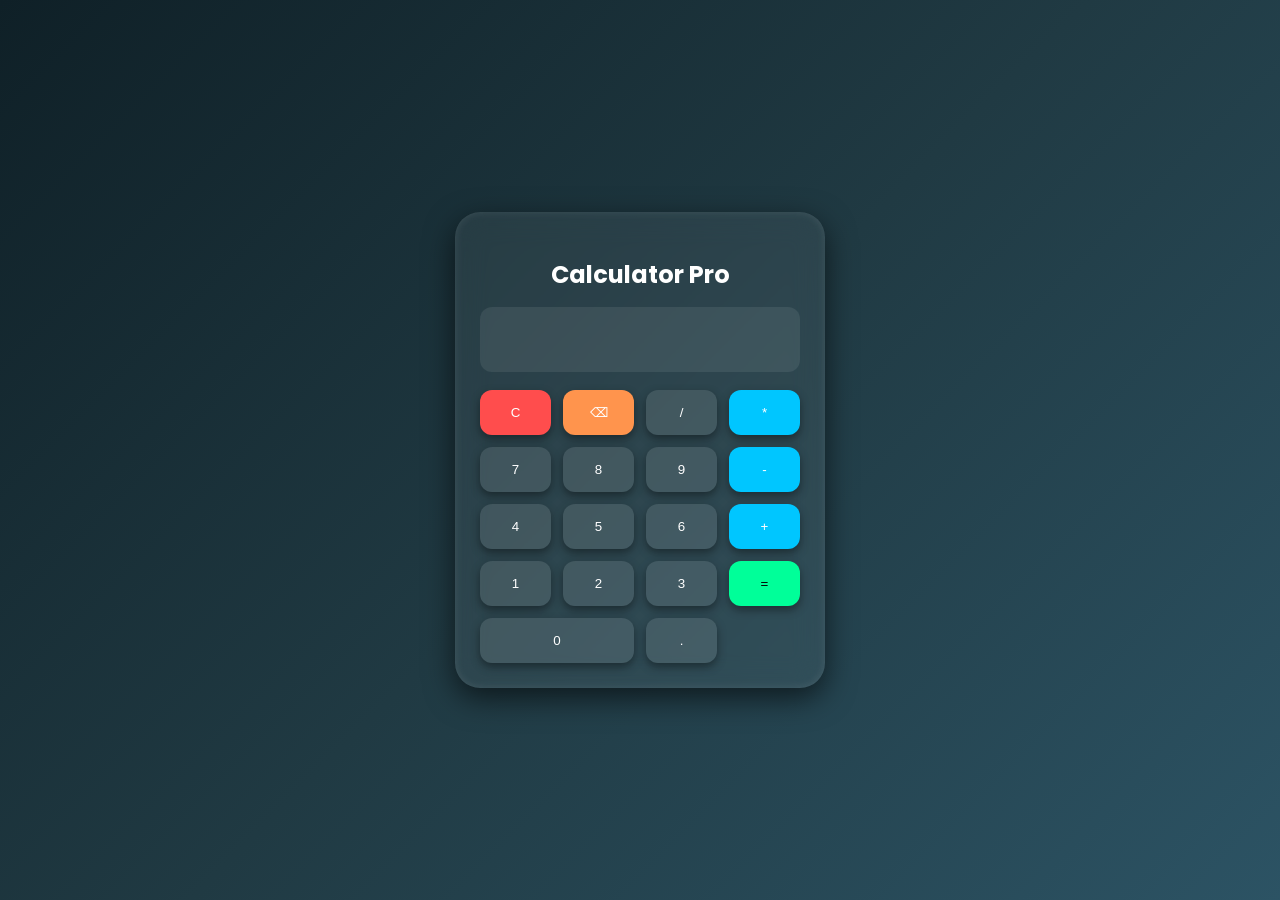
==== index.html @ 5459df9a "Create index.html" ====
<!DOCTYPE html>
<html lang="en">
<head>
  <meta charset="UTF-8">
  <title>Calculator Pro</title>

  <link href="https://fonts.googleapis.com/css2?family=Poppins&display=swap" rel="stylesheet">
  <style>@import url('https://fonts.googleapis.com/css2?family=Poppins:wght@300;500;700&display=swap');

body {
  margin: 0;
  min-height: 100vh;

  display: flex;
  justify-content: center;
  align-items: center;

  font-family: 'Poppins', sans-serif;

  /* NEW CLEAN BACKGROUND */
  background: linear-gradient(135deg, #0f2027, #203a43, #2c5364);

  overflow: hidden;
}

/* Calculator */
.calculator {
  width: 90%;
  max-width: 320px;

  padding: 25px;
  border-radius: 25px;

  background: rgba(255,255,255,0.06);
  backdrop-filter: blur(15px);

  box-shadow:
    0 10px 30px rgba(0,0,0,0.6),
    inset 0 0 10px rgba(255,255,255,0.1);

  color: white;
  overflow: hidden;
}

/* Title */
.title {
  text-align: center;
  margin-bottom: 15px;
}

/* Display */
#display {
  width: 100%;
  height: 65px;

  border-radius: 12px;
  border: none;
  outline: none;

  padding: 10px;
  font-size: 24px;
  text-align: right;

  background: rgba(255,255,255,0.08);
  color: white;

  box-sizing: border-box;

  overflow-x: auto;
  white-space: nowrap;
}

/* Grid */
.buttons {
  margin-top: 18px;
  display: grid;
  grid-template-columns: repeat(4, 1fr);
  gap: 12px;
}

/* Buttons */
button {
  padding: 15px;
  border-radius: 12px;
  border: none;

  background: rgba(255,255,255,0.1);
  color: white;

  cursor: pointer;
  transition: 0.2s;

  box-shadow: 0 4px 10px rgba(0,0,0,0.4);
}

/* Hover */
button:hover {
  transform: scale(1.05);
  background: #00c6ff;
}

/* Special buttons */
button:nth-child(1) { background: #ff4d4d; }
button:nth-child(2) { background: #ff944d; }

button:nth-child(4),
button:nth-child(8),
button:nth-child(12),
button:nth-child(16) {
  background: #00c6ff;
}

/* Equals */
button:nth-child(16) {
  background: #00ff99;
  color: black;
}

/* Zero */
.zero {
  grid-column: span 2;
}</style>
</head>
<body>

<div class="calculator">
  <h2 class="title">Calculator Pro</h2>

  <!-- Display -->
  <input type="text" id="display" disabled>

  <!-- Buttons -->
  <div class="buttons">
    <button onclick="clearDisplay()">C</button>
    <button onclick="deleteLast()">⌫</button>
    <button onclick="appendValue('/')">/</button>
    <button onclick="appendValue('*')">*</button>

    <button onclick="appendValue('7')">7</button>
    <button onclick="appendValue('8')">8</button>
    <button onclick="appendValue('9')">9</button>
    <button onclick="appendValue('-')">-</button>

    <button onclick="appendValue('4')">4</button>
    <button onclick="appendValue('5')">5</button>
    <button onclick="appendValue('6')">6</button>
    <button onclick="appendValue('+')">+</button>

    <button onclick="appendValue('1')">1</button>
    <button onclick="appendValue('2')">2</button>
    <button onclick="appendValue('3')">3</button>
    <button onclick="calculate()">=</button>

    <button class="zero" onclick="appendValue('0')">0</button>
    <button onclick="appendValue('.')">.</button>
  </div>
</div>

<script>let display = document.getElementById("display");

function appendValue(value) {
  display.value += value;
}

function clearDisplay() {
  display.value = "";
}

function deleteLast() {
  display.value = display.value.slice(0, -1);
}

function calculate() {
  try {
    display.value = eval(display.value);
  } catch {
    display.value = "Error";
  }
}

// Keyboard support
document.addEventListener("keydown", function(e) {
  if (!isNaN(e.key) || "+-*/.".includes(e.key)) {
    appendValue(e.key);
  } else if (e.key === "Enter") {
    calculate();
  } else if (e.key === "Backspace") {
    deleteLast();
  }
});
</script>
</body>
</html>
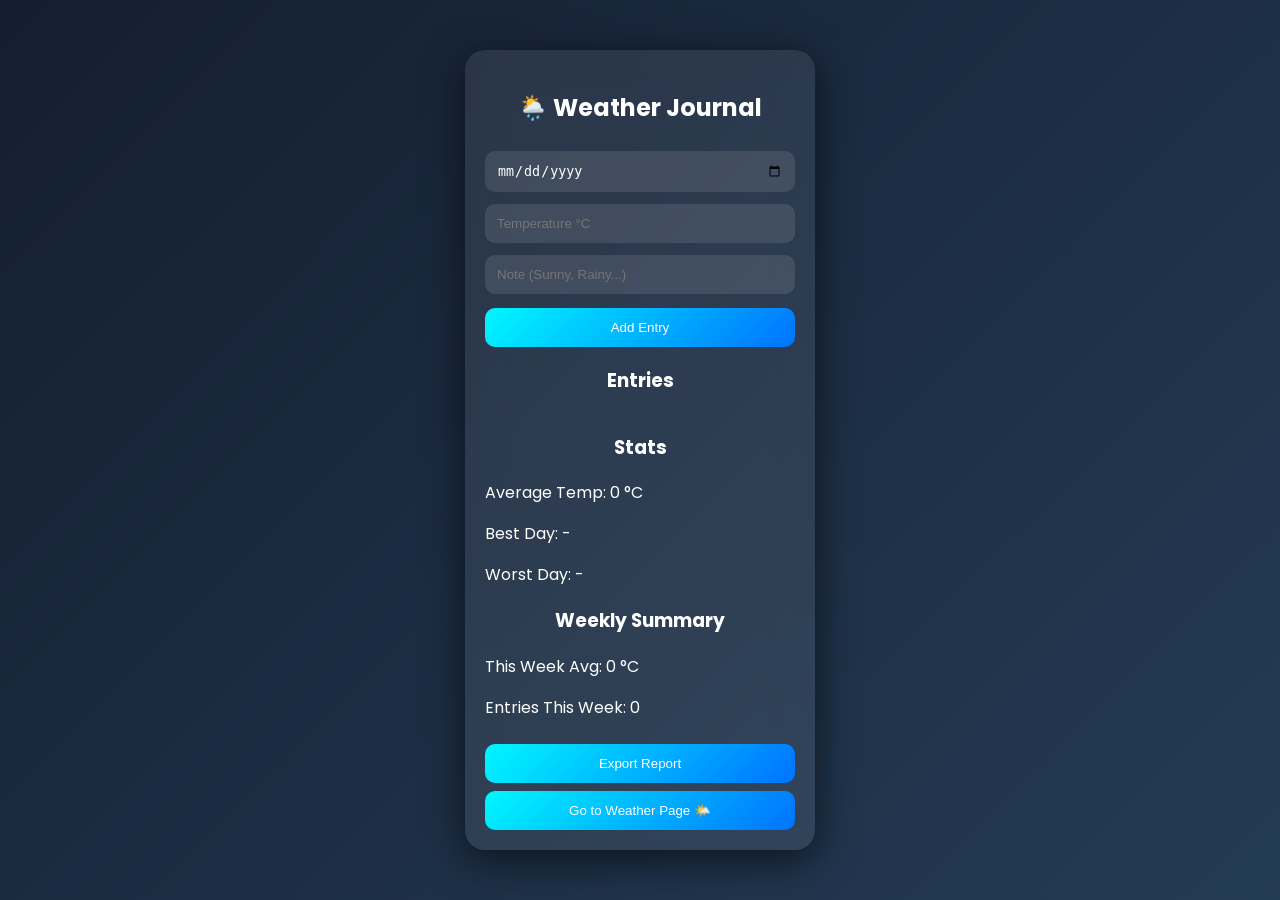
==== commit 156c0b01: "Update index.html" ====
--- a/index.html
+++ b/index.html
@@ -2,192 +2,247 @@
 <html lang="en">
 <head>
   <meta charset="UTF-8">
-  <title>Calculator Pro</title>
+  <title>Weather Journal</title>
 
   <link href="https://fonts.googleapis.com/css2?family=Poppins&display=swap" rel="stylesheet">
-  <style>@import url('https://fonts.googleapis.com/css2?family=Poppins:wght@300;500;700&display=swap');
+
+<style>
+@import url('https://fonts.googleapis.com/css2?family=Poppins:wght@300;500;700&display=swap');
 
 body {
   margin: 0;
   min-height: 100vh;
+  font-family: 'Poppins', sans-serif;
 
   display: flex;
   justify-content: center;
   align-items: center;
 
-  font-family: 'Poppins', sans-serif;
-
-  /* NEW CLEAN BACKGROUND */
-  background: linear-gradient(135deg, #0f2027, #203a43, #2c5364);
-
-  overflow: hidden;
-}
-
-/* Calculator */
-.calculator {
+  background: linear-gradient(135deg, #141e30, #243b55);
+  overflow-x: hidden;
+}
+
+.container {
   width: 90%;
-  max-width: 320px;
-
-  padding: 25px;
-  border-radius: 25px;
-
-  background: rgba(255,255,255,0.06);
-  backdrop-filter: blur(15px);
-
-  box-shadow:
-    0 10px 30px rgba(0,0,0,0.6),
-    inset 0 0 10px rgba(255,255,255,0.1);
-
+  max-width: 350px;
+  padding: 20px;
+  border-radius: 20px;
+
+  background: rgba(255, 255, 255, 0.08);
+  backdrop-filter: blur(20px);
+
+  box-shadow: 0 10px 40px rgba(0,0,0,0.6);
   color: white;
-  overflow: hidden;
-}
-
-/* Title */
-.title {
+  box-sizing: border-box;
+}
+
+h2, h3 {
   text-align: center;
-  margin-bottom: 15px;
-}
-
-/* Display */
-#display {
+}
+
+input {
   width: 100%;
-  height: 65px;
-
-  border-radius: 12px;
+  padding: 12px;
+  margin: 6px 0;
+  border-radius: 10px;
   border: none;
   outline: none;
 
-  padding: 10px;
-  font-size: 24px;
-  text-align: right;
-
-  background: rgba(255,255,255,0.08);
-  color: white;
-
-  box-sizing: border-box;
-
-  overflow-x: auto;
-  white-space: nowrap;
-}
-
-/* Grid */
-.buttons {
-  margin-top: 18px;
-  display: grid;
-  grid-template-columns: repeat(4, 1fr);
-  gap: 12px;
-}
-
-/* Buttons */
-button {
-  padding: 15px;
-  border-radius: 12px;
-  border: none;
-
   background: rgba(255,255,255,0.1);
   color: white;
+  box-sizing: border-box;
+}
+
+button {
+  width: 100%;
+  padding: 12px;
+  border-radius: 10px;
+  border: none;
+  margin-top: 8px;
+
+  background: linear-gradient(135deg, #00f7ff, #0072ff);
+  color: white;
 
   cursor: pointer;
-  transition: 0.2s;
-
-  box-shadow: 0 4px 10px rgba(0,0,0,0.4);
-}
-
-/* Hover */
+  transition: 0.3s;
+  box-sizing: border-box;
+}
+
 button:hover {
-  transform: scale(1.05);
-  background: #00c6ff;
-}
-
-/* Special buttons */
-button:nth-child(1) { background: #ff4d4d; }
-button:nth-child(2) { background: #ff944d; }
-
-button:nth-child(4),
-button:nth-child(8),
-button:nth-child(12),
-button:nth-child(16) {
-  background: #00c6ff;
-}
-
-/* Equals */
-button:nth-child(16) {
-  background: #00ff99;
-  color: black;
-}
-
-/* Zero */
-.zero {
-  grid-column: span 2;
-}</style>
+  transform: translateY(-2px);
+  background: #005bea;
+}
+
+ul {
+  list-style: none;
+  padding: 0;
+  max-height: 130px;
+  overflow-y: auto;
+}
+
+li {
+  background: rgba(255,255,255,0.2);
+  padding: 10px;
+  margin: 6px 0;
+  border-radius: 8px;
+  word-wrap: break-word;
+}
+
+.section {
+  margin-top: 15px;
+}
+</style>
 </head>
+
 <body>
 
-<div class="calculator">
-  <h2 class="title">Calculator Pro</h2>
-
-  <!-- Display -->
-  <input type="text" id="display" disabled>
-
-  <!-- Buttons -->
-  <div class="buttons">
-    <button onclick="clearDisplay()">C</button>
-    <button onclick="deleteLast()">⌫</button>
-    <button onclick="appendValue('/')">/</button>
-    <button onclick="appendValue('*')">*</button>
-
-    <button onclick="appendValue('7')">7</button>
-    <button onclick="appendValue('8')">8</button>
-    <button onclick="appendValue('9')">9</button>
-    <button onclick="appendValue('-')">-</button>
-
-    <button onclick="appendValue('4')">4</button>
-    <button onclick="appendValue('5')">5</button>
-    <button onclick="appendValue('6')">6</button>
-    <button onclick="appendValue('+')">+</button>
-
-    <button onclick="appendValue('1')">1</button>
-    <button onclick="appendValue('2')">2</button>
-    <button onclick="appendValue('3')">3</button>
-    <button onclick="calculate()">=</button>
-
-    <button class="zero" onclick="appendValue('0')">0</button>
-    <button onclick="appendValue('.')">.</button>
+<div class="container">
+  <h2>🌦️ Weather Journal</h2>
+
+  <!-- Inputs -->
+  <input type="date" id="date">
+  <input type="number" id="temp" placeholder="Temperature °C">
+  <input type="text" id="note" placeholder="Note (Sunny, Rainy...)">
+  <button onclick="addEntry()">Add Entry</button>
+
+  <!-- Entries -->
+  <div class="section">
+    <h3>Entries</h3>
+    <ul id="entries"></ul>
   </div>
+
+  <!-- Stats -->
+  <div class="section">
+    <h3>Stats</h3>
+    <p>Average Temp: <span id="avg">0</span> °C</p>
+    <p>Best Day: <span id="best">-</span></p>
+    <p>Worst Day: <span id="worst">-</span></p>
+  </div>
+
+  <!-- Weekly -->
+  <div class="section">
+    <h3>Weekly Summary</h3>
+    <p>This Week Avg: <span id="weekAvg">0</span> °C</p>
+    <p>Entries This Week: <span id="weekCount">0</span></p>
+  </div>
+
+  <!-- Export -->
+  <button onclick="exportData()">Export Report</button>
+
+  <!-- Navigation -->
+  <button onclick="goToWeather()">Go to Weather Page 🌤️</button>
 </div>
 
-<script>let display = document.getElementById("display");
-
-function appendValue(value) {
-  display.value += value;
-}
-
-function clearDisplay() {
-  display.value = "";
-}
-
-function deleteLast() {
-  display.value = display.value.slice(0, -1);
-}
-
-function calculate() {
-  try {
-    display.value = eval(display.value);
-  } catch {
-    display.value = "Error";
+<script>
+let data = JSON.parse(localStorage.getItem("weatherData")) || [];
+
+// Add entry
+function addEntry() {
+  let date = document.getElementById("date").value;
+  let temp = document.getElementById("temp").value;
+  let note = document.getElementById("note").value;
+
+  if (!date || !temp || !note) {
+    alert("Please fill all fields");
+    return;
   }
-}
-
-// Keyboard support
-document.addEventListener("keydown", function(e) {
-  if (!isNaN(e.key) || "+-*/.".includes(e.key)) {
-    appendValue(e.key);
-  } else if (e.key === "Enter") {
-    calculate();
-  } else if (e.key === "Backspace") {
-    deleteLast();
+
+  let entry = {
+    date: date,
+    temp: Number(temp),
+    note: note
+  };
+
+  data.push(entry);
+  localStorage.setItem("weatherData", JSON.stringify(data));
+
+  displayEntries();
+  calculateStats();
+  calculateWeeklySummary();
+}
+
+// Show entries
+function displayEntries() {
+  let list = document.getElementById("entries");
+  list.innerHTML = "";
+
+  data.forEach(e => {
+    let li = document.createElement("li");
+    li.innerText = `${e.date} - ${e.temp}°C - ${e.note}`;
+    list.appendChild(li);
+  });
+}
+
+// Stats
+function calculateStats() {
+  if (data.length === 0) return;
+
+  let total = 0;
+  let best = data[0];
+  let worst = data[0];
+
+  data.forEach(e => {
+    total += e.temp;
+    if (e.temp > best.temp) best = e;
+    if (e.temp < worst.temp) worst = e;
+  });
+
+  document.getElementById("avg").innerText = (total / data.length).toFixed(2);
+  document.getElementById("best").innerText = best.date;
+  document.getElementById("worst").innerText = worst.date;
+}
+
+// Weekly summary
+function calculateWeeklySummary() {
+  let today = new Date();
+  let weekAgo = new Date();
+  weekAgo.setDate(today.getDate() - 7);
+
+  let weekData = data.filter(e => {
+    let d = new Date(e.date);
+    return d >= weekAgo && d <= today;
+  });
+
+  document.getElementById("weekCount").innerText = weekData.length;
+
+  if (weekData.length === 0) {
+    document.getElementById("weekAvg").innerText = 0;
+    return;
   }
-});
+
+  let total = 0;
+  weekData.forEach(e => total += e.temp);
+
+  document.getElementById("weekAvg").innerText = (total / weekData.length).toFixed(2);
+}
+
+// Export
+function exportData() {
+  let text = "Weather Journal Report\n\n";
+
+  data.forEach(e => {
+    text += `${e.date} - ${e.temp}°C - ${e.note}\n`;
+  });
+
+  let blob = new Blob([text], { type: "text/plain" });
+  let a = document.createElement("a");
+  a.href = URL.createObjectURL(blob);
+  a.download = "weather_report.txt";
+  a.click();
+}
+
+// Navigate
+function goToWeather() {
+  window.location.href = "weather.html";
+}
+
+// Load on start
+window.onload = function () {
+  displayEntries();
+  calculateStats();
+  calculateWeeklySummary();
+};
 </script>
+
 </body>
 </html>
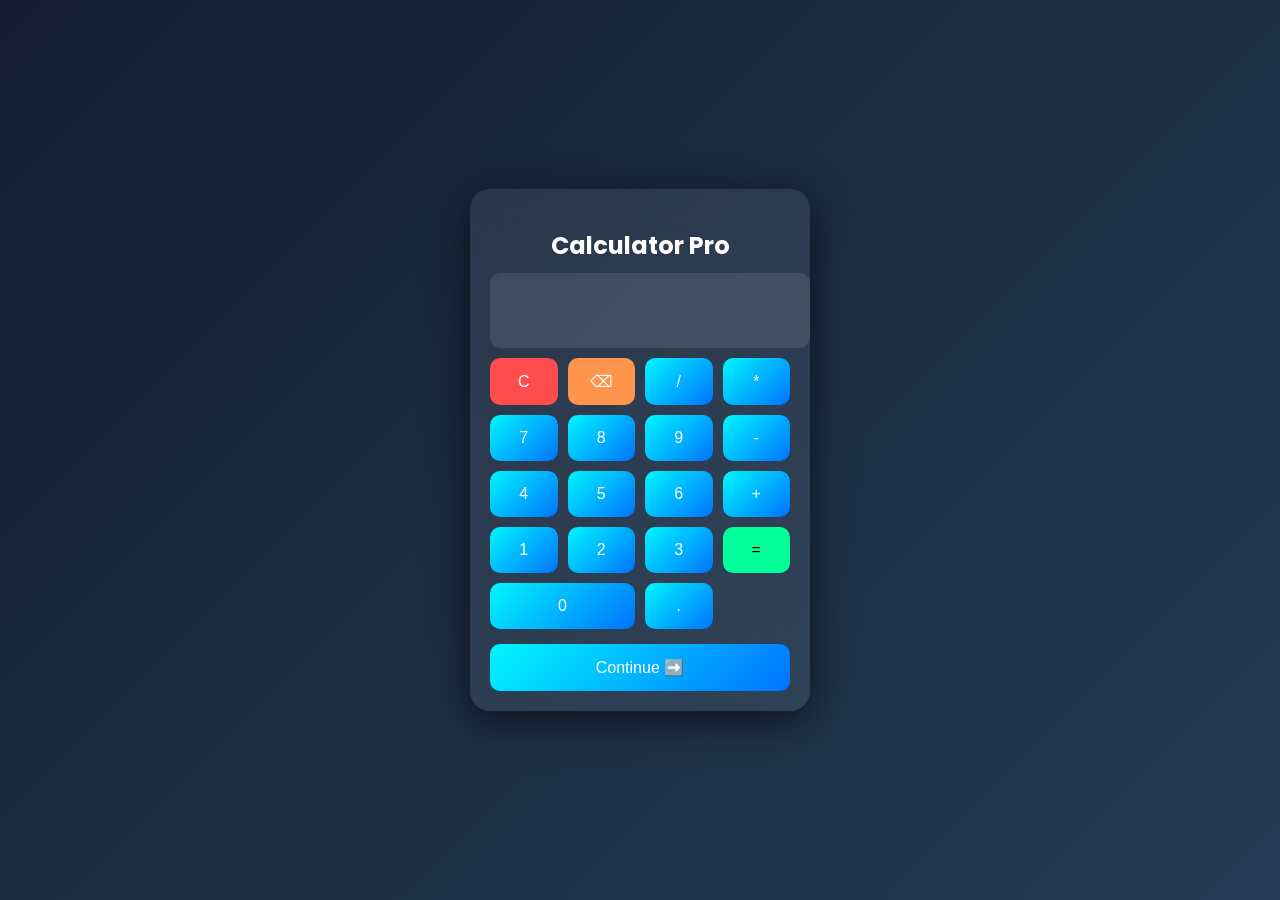
==== commit 767c7a65: "Update index.html" ====
--- a/index.html
+++ b/index.html
@@ -1,71 +1,65 @@
 <!DOCTYPE html>
 <html lang="en">
 <head>
-  <meta charset="UTF-8">
-  <title>Weather Journal</title>
+<meta charset="UTF-8">
+<title>Calculator Pro</title>
 
-  <link href="https://fonts.googleapis.com/css2?family=Poppins&display=swap" rel="stylesheet">
+<link href="https://fonts.googleapis.com/css2?family=Poppins:wght@300;500;700&display=swap" rel="stylesheet">
 
 <style>
-@import url('https://fonts.googleapis.com/css2?family=Poppins:wght@300;500;700&display=swap');
-
 body {
   margin: 0;
-  min-height: 100vh;
-  font-family: 'Poppins', sans-serif;
-
+  height: 100vh;
   display: flex;
   justify-content: center;
   align-items: center;
-
+  font-family: 'Poppins', sans-serif;
   background: linear-gradient(135deg, #141e30, #243b55);
-  overflow-x: hidden;
 }
 
-.container {
-  width: 90%;
-  max-width: 350px;
+.calculator {
+  width: 300px;
   padding: 20px;
   border-radius: 20px;
-
-  background: rgba(255, 255, 255, 0.08);
+  background: rgba(255,255,255,0.08);
   backdrop-filter: blur(20px);
-
   box-shadow: 0 10px 40px rgba(0,0,0,0.6);
   color: white;
-  box-sizing: border-box;
 }
 
-h2, h3 {
+h2 {
   text-align: center;
+  margin-bottom: 10px;
 }
 
-input {
+#display {
   width: 100%;
-  padding: 12px;
-  margin: 6px 0;
+  height: 55px;
   border-radius: 10px;
   border: none;
-  outline: none;
-
+  padding: 10px;
+  font-size: 20px;
+  text-align: right;
   background: rgba(255,255,255,0.1);
   color: white;
-  box-sizing: border-box;
+  margin-bottom: 10px;
+}
+
+.buttons {
+  display: grid;
+  grid-template-columns: repeat(4, 1fr);
+  gap: 10px;
 }
 
 button {
-  width: 100%;
-  padding: 12px;
+  padding: 14px;
   border-radius: 10px;
   border: none;
-  margin-top: 8px;
-
   background: linear-gradient(135deg, #00f7ff, #0072ff);
   color: white;
-
+  font-size: 16px;
   cursor: pointer;
-  transition: 0.3s;
-  box-sizing: border-box;
+  transition: 0.2s;
 }
 
 button:hover {
@@ -73,175 +67,105 @@
   background: #005bea;
 }
 
-ul {
-  list-style: none;
-  padding: 0;
-  max-height: 130px;
-  overflow-y: auto;
+.equal {
+  background: #00ff99;
+  color: black;
 }
 
-li {
-  background: rgba(255,255,255,0.2);
-  padding: 10px;
-  margin: 6px 0;
-  border-radius: 8px;
-  word-wrap: break-word;
+.clear {
+  background: #ff4d4d;
 }
 
-.section {
+.delete {
+  background: #ff944d;
+}
+
+.zero {
+  grid-column: span 2;
+}
+
+/* Continue Button */
+.continue-btn {
   margin-top: 15px;
+  width: 100%;
 }
 </style>
 </head>
 
 <body>
 
-<div class="container">
-  <h2>🌦️ Weather Journal</h2>
+<div class="calculator">
+  <h2>Calculator Pro</h2>
 
-  <!-- Inputs -->
-  <input type="date" id="date">
-  <input type="number" id="temp" placeholder="Temperature °C">
-  <input type="text" id="note" placeholder="Note (Sunny, Rainy...)">
-  <button onclick="addEntry()">Add Entry</button>
+  <input type="text" id="display" disabled>
 
-  <!-- Entries -->
-  <div class="section">
-    <h3>Entries</h3>
-    <ul id="entries"></ul>
+  <div class="buttons">
+    <button class="clear" onclick="clearDisplay()">C</button>
+    <button class="delete" onclick="deleteLast()">⌫</button>
+    <button onclick="append('/')">/</button>
+    <button onclick="append('*')">*</button>
+
+    <button onclick="append('7')">7</button>
+    <button onclick="append('8')">8</button>
+    <button onclick="append('9')">9</button>
+    <button onclick="append('-')">-</button>
+
+    <button onclick="append('4')">4</button>
+    <button onclick="append('5')">5</button>
+    <button onclick="append('6')">6</button>
+    <button onclick="append('+')">+</button>
+
+    <button onclick="append('1')">1</button>
+    <button onclick="append('2')">2</button>
+    <button onclick="append('3')">3</button>
+    <button class="equal" onclick="calculate()">=</button>
+
+    <button class="zero" onclick="append('0')">0</button>
+    <button onclick="append('.')">.</button>
   </div>
 
-  <!-- Stats -->
-  <div class="section">
-    <h3>Stats</h3>
-    <p>Average Temp: <span id="avg">0</span> °C</p>
-    <p>Best Day: <span id="best">-</span></p>
-    <p>Worst Day: <span id="worst">-</span></p>
-  </div>
-
-  <!-- Weekly -->
-  <div class="section">
-    <h3>Weekly Summary</h3>
-    <p>This Week Avg: <span id="weekAvg">0</span> °C</p>
-    <p>Entries This Week: <span id="weekCount">0</span></p>
-  </div>
-
-  <!-- Export -->
-  <button onclick="exportData()">Export Report</button>
-
-  <!-- Navigation -->
-  <button onclick="goToWeather()">Go to Weather Page 🌤️</button>
+  <!-- Continue Button -->
+  <button class="continue-btn" onclick="goToNext()">Continue ➡️</button>
 </div>
 
 <script>
-let data = JSON.parse(localStorage.getItem("weatherData")) || [];
+let display = document.getElementById("display");
 
-// Add entry
-function addEntry() {
-  let date = document.getElementById("date").value;
-  let temp = document.getElementById("temp").value;
-  let note = document.getElementById("note").value;
-
-  if (!date || !temp || !note) {
-    alert("Please fill all fields");
-    return;
-  }
-
-  let entry = {
-    date: date,
-    temp: Number(temp),
-    note: note
-  };
-
-  data.push(entry);
-  localStorage.setItem("weatherData", JSON.stringify(data));
-
-  displayEntries();
-  calculateStats();
-  calculateWeeklySummary();
+function append(value) {
+  display.value += value;
 }
 
-// Show entries
-function displayEntries() {
-  let list = document.getElementById("entries");
-  list.innerHTML = "";
-
-  data.forEach(e => {
-    let li = document.createElement("li");
-    li.innerText = `${e.date} - ${e.temp}°C - ${e.note}`;
-    list.appendChild(li);
-  });
+function clearDisplay() {
+  display.value = "";
 }
 
-// Stats
-function calculateStats() {
-  if (data.length === 0) return;
-
-  let total = 0;
-  let best = data[0];
-  let worst = data[0];
-
-  data.forEach(e => {
-    total += e.temp;
-    if (e.temp > best.temp) best = e;
-    if (e.temp < worst.temp) worst = e;
-  });
-
-  document.getElementById("avg").innerText = (total / data.length).toFixed(2);
-  document.getElementById("best").innerText = best.date;
-  document.getElementById("worst").innerText = worst.date;
+function deleteLast() {
+  display.value = display.value.slice(0, -1);
 }
 
-// Weekly summary
-function calculateWeeklySummary() {
-  let today = new Date();
-  let weekAgo = new Date();
-  weekAgo.setDate(today.getDate() - 7);
-
-  let weekData = data.filter(e => {
-    let d = new Date(e.date);
-    return d >= weekAgo && d <= today;
-  });
-
-  document.getElementById("weekCount").innerText = weekData.length;
-
-  if (weekData.length === 0) {
-    document.getElementById("weekAvg").innerText = 0;
-    return;
+function calculate() {
+  try {
+    display.value = eval(display.value);
+  } catch {
+    display.value = "Error";
   }
-
-  let total = 0;
-  weekData.forEach(e => total += e.temp);
-
-  document.getElementById("weekAvg").innerText = (total / weekData.length).toFixed(2);
 }
 
-// Export
-function exportData() {
-  let text = "Weather Journal Report\n\n";
+/* Keyboard Support */
+document.addEventListener("keydown", function(e) {
+  if (!isNaN(e.key) || "+-*/.".includes(e.key)) {
+    append(e.key);
+  } else if (e.key === "Enter") {
+    calculate();
+  } else if (e.key === "Backspace") {
+    deleteLast();
+  }
+});
 
-  data.forEach(e => {
-    text += `${e.date} - ${e.temp}°C - ${e.note}\n`;
-  });
-
-  let blob = new Blob([text], { type: "text/plain" });
-  let a = document.createElement("a");
-  a.href = URL.createObjectURL(blob);
-  a.download = "weather_report.txt";
-  a.click();
+/* Navigation */
+function goToNext() {
+  window.location.href = "weather.html"; // change if needed
 }
-
-// Navigate
-function goToWeather() {
-  window.location.href = "weather.html";
-}
-
-// Load on start
-window.onload = function () {
-  displayEntries();
-  calculateStats();
-  calculateWeeklySummary();
-};
 </script>
 
 </body>
